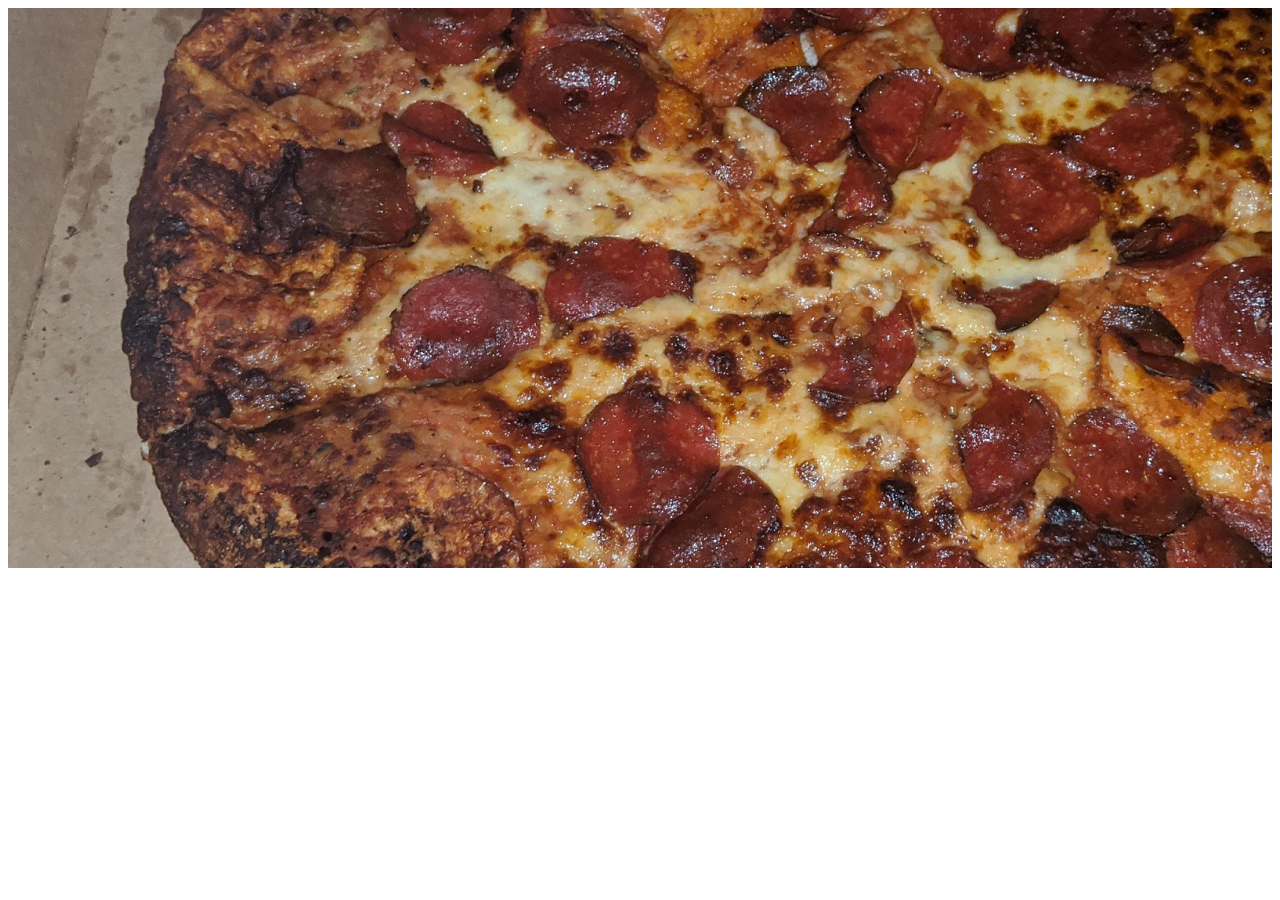
==== index.html @ e9a9fd77 "Initial Pizza" ====
<!DOCTYPE html>
<html lang="en">
    <head>
        <meta charset="utf-8">
        <title>Harwick's Funhaus</title>
        <link rel="shortcut icon" type="image/jpg" href="Images/TayneFavi.jpg"/>
      </head>

<body>
    <!--First section-->
  <div style="background-image: url('Images/worstpizzaheader.jpg'); background-size: cover; height:480px; padding-top:80px;">
  </div>
</body>

</html>
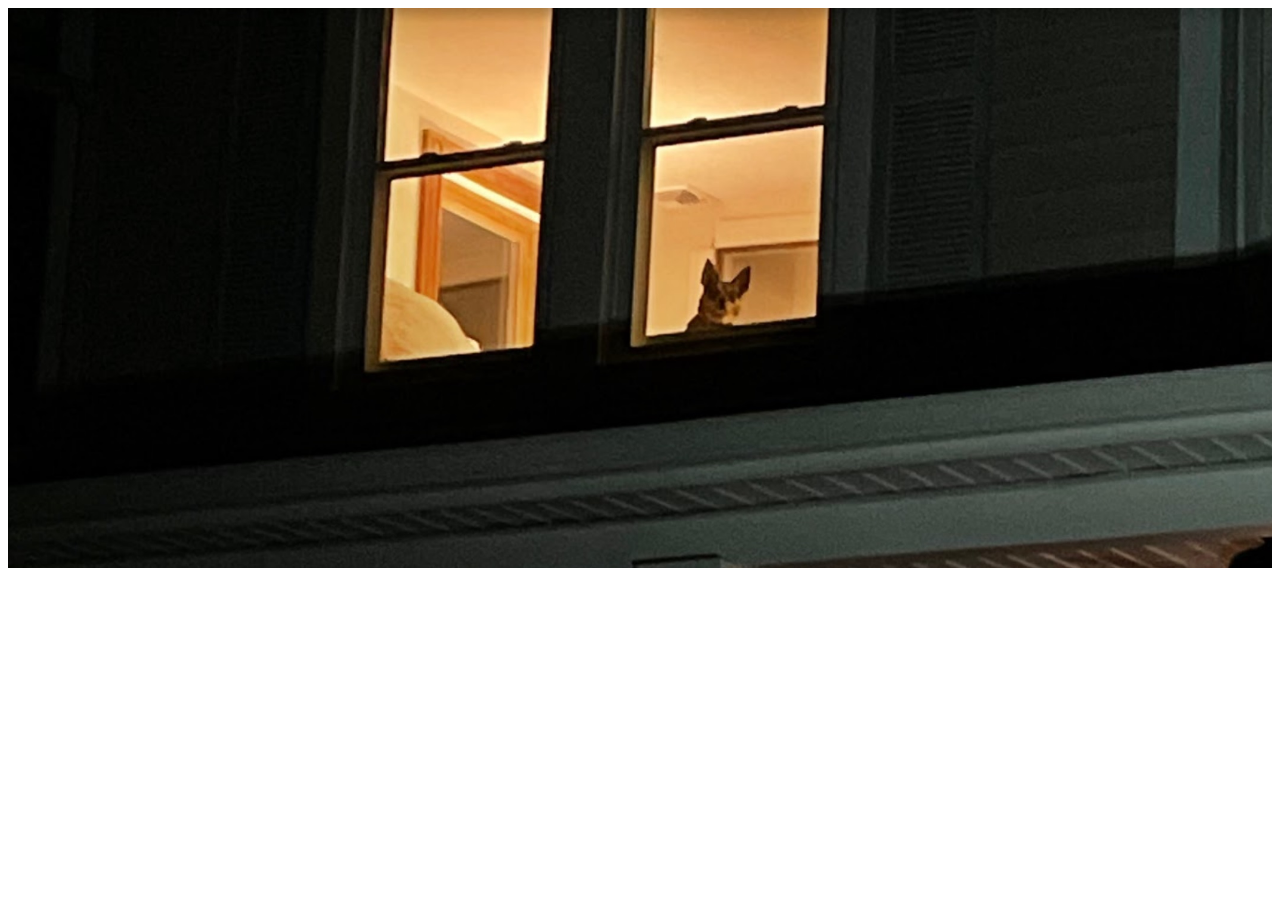
==== commit 00d5304b: "Watcher Rev 2" ====
--- a/index.html
+++ b/index.html
@@ -2,14 +2,14 @@
 <html lang="en">
     <head>
         <meta charset="utf-8">
-        <title>Harwick's Funhaus</title>
+        <title>Harwick's Funhaus!</title>
         <link rel="shortcut icon" type="image/jpg" href="Images/TayneFavi.jpg"/>
       </head>
 
 <body>
     <!--First section-->
-  <div style="background-image: url('Images/worstpizzaheader.jpg'); background-size: cover; height:480px; padding-top:80px;">
+  <div style="background-image: url('Images/Watcher.jpg'); background-size: cover; height:480px; padding-top:80px;">
   </div>
 </body>
 
-</html>+</html>
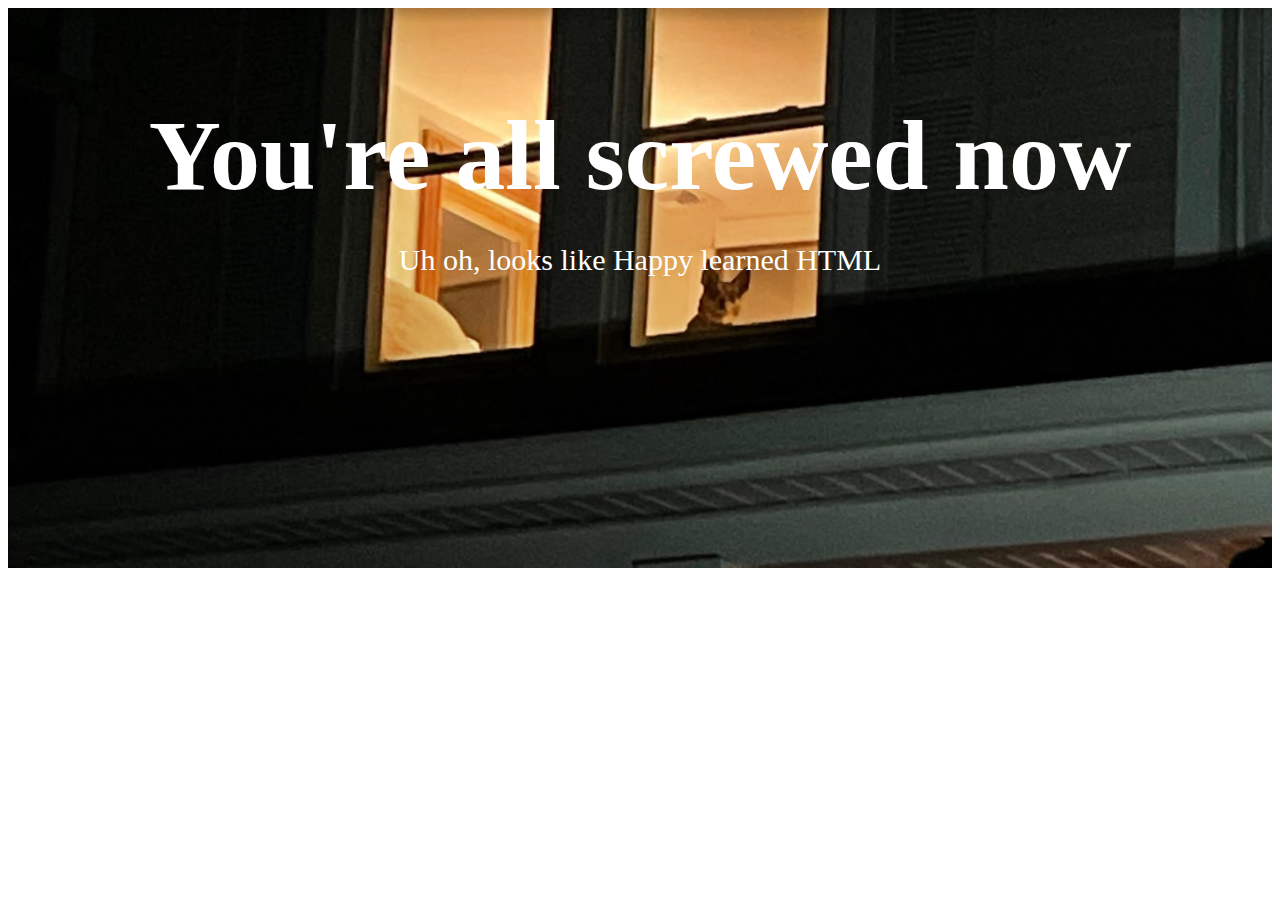
==== commit c6a9d1ba: "Header and Text" ====
--- a/index.html
+++ b/index.html
@@ -2,13 +2,15 @@
 <html lang="en">
     <head>
         <meta charset="utf-8">
-        <title>Harwick's Funhaus!</title>
+        <title>Harwick's Funhaus</title>
         <link rel="shortcut icon" type="image/jpg" href="Images/TayneFavi.jpg"/>
       </head>
 
 <body>
     <!--First section-->
-  <div style="background-image: url('Images/Watcher.jpg'); background-size: cover; height:480px; padding-top:80px;">
+  <div style="background-image: url('Images/Watcher.jpg'); background-size: cover; height:480px; padding-top:80px; text-align: center;">
+    <h1 style="font-size:100px; color:white; margin:10px;">You're all screwed now</h1>
+    <p style="font-size:30px; color: white;">Uh oh, looks like Happy learned HTML</p>
   </div>
 </body>
 
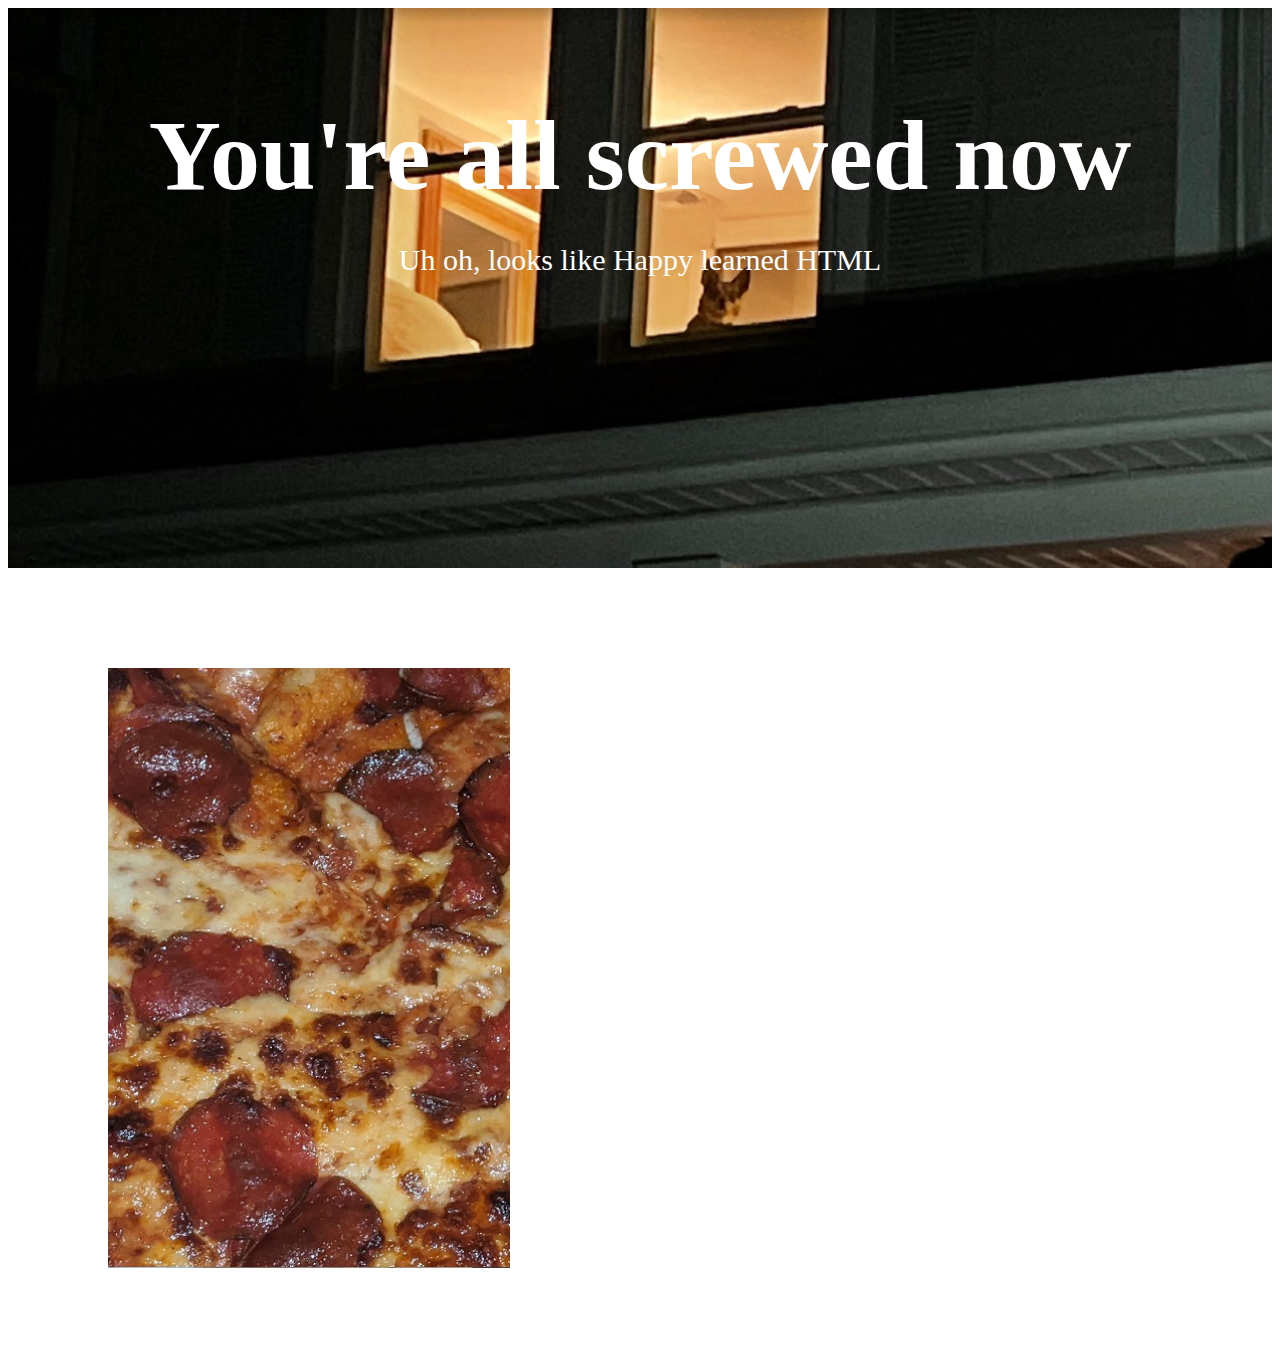
==== commit 9cd2ffce: "Test" ====
--- a/index.html
+++ b/index.html
@@ -12,6 +12,8 @@
     <h1 style="font-size:100px; color:white; margin:10px;">You're all screwed now</h1>
     <p style="font-size:30px; color: white;">Uh oh, looks like Happy learned HTML</p>
   </div>
+    <!--Second section-->
+    <img src="Images/worstpizza.jpg" style="height:600px; margin:100px; float: left;" alt="some gross pizza">
 </body>
 
 </html>
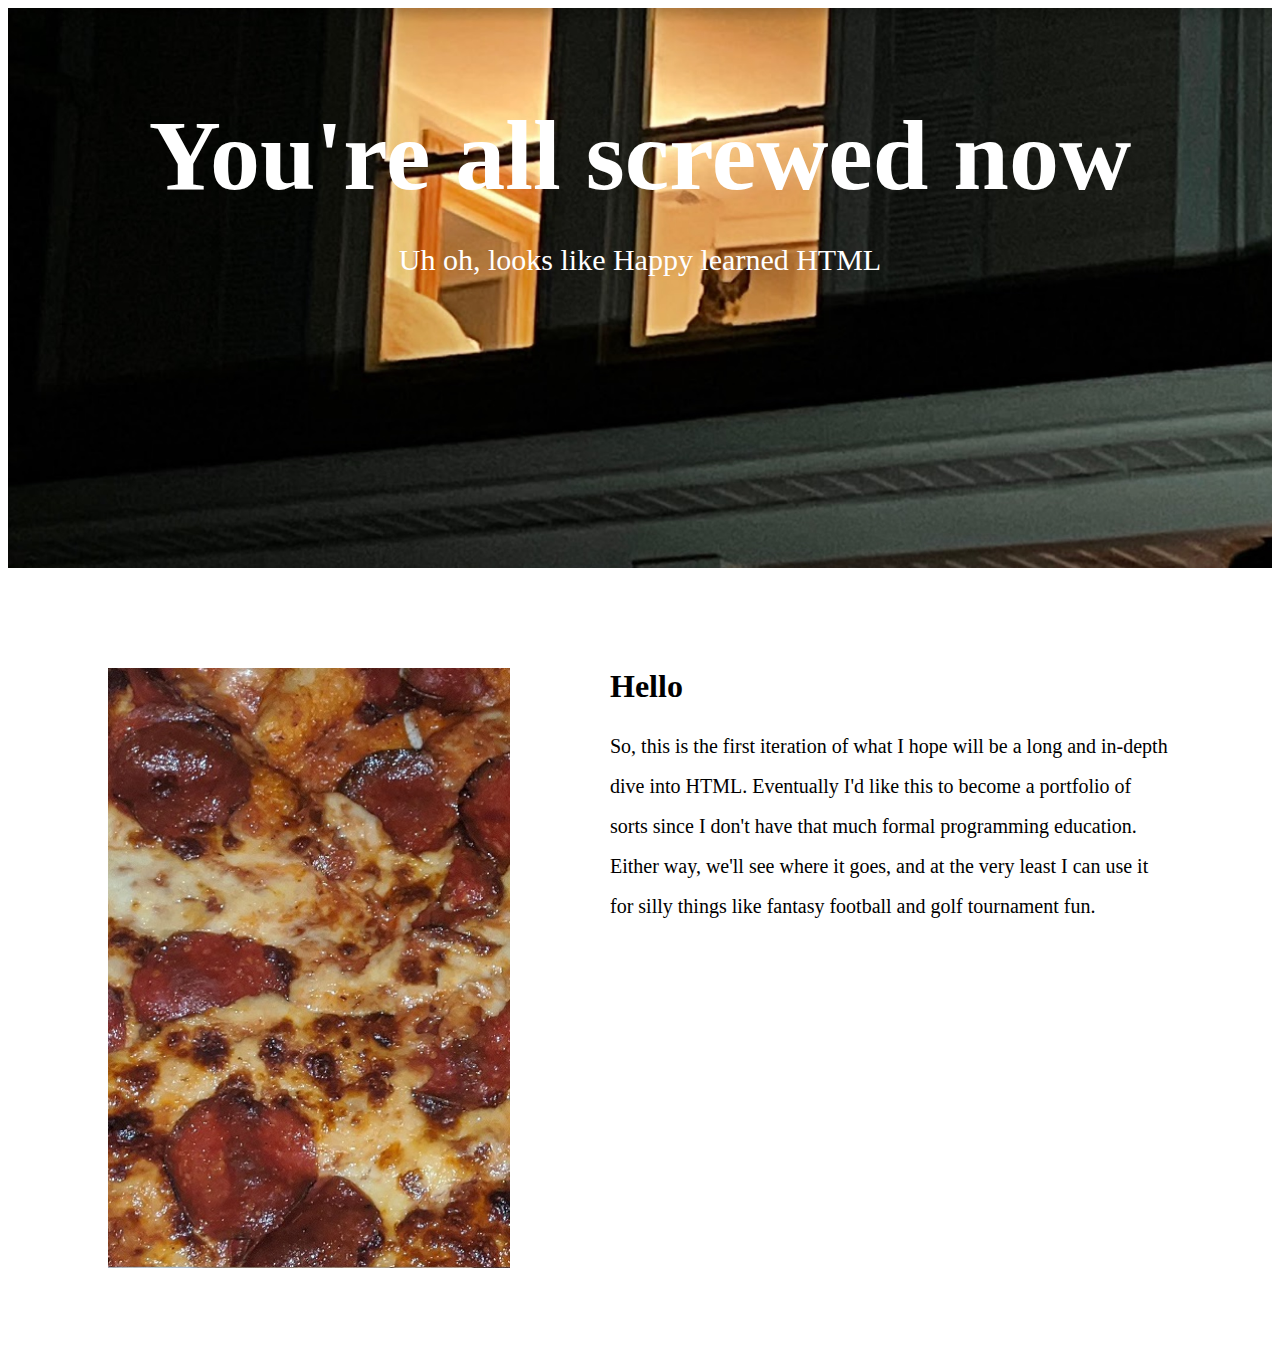
==== commit db76a0df: "Update index.html" ====
--- a/index.html
+++ b/index.html
@@ -12,8 +12,12 @@
     <h1 style="font-size:100px; color:white; margin:10px;">You're all screwed now</h1>
     <p style="font-size:30px; color: white;">Uh oh, looks like Happy learned HTML</p>
   </div>
-    <!--Second section-->
-    <img src="Images/worstpizza.jpg" style="height:600px; margin:100px; float: left;" alt="some gross pizza">
+  <!--Second section-->
+  <img src="Images/worstpizza.jpg" style="height:600px; margin:100px; float: left;" alt="some gross pizza">
+  <div style="height:600px; margin:100px;">
+    <h1>Hello </h1>
+    <p style="line-height: 2.0; font-size:20px;">So, this is the first iteration of what I hope will be a long and in-depth dive into HTML. Eventually I'd like this to become a portfolio of sorts since I don't have that much formal programming education. Either way, we'll see where it goes, and at the very least I can use it for silly things like fantasy football and golf tournament fun.</p>
+  </div>
 </body>
 
 </html>
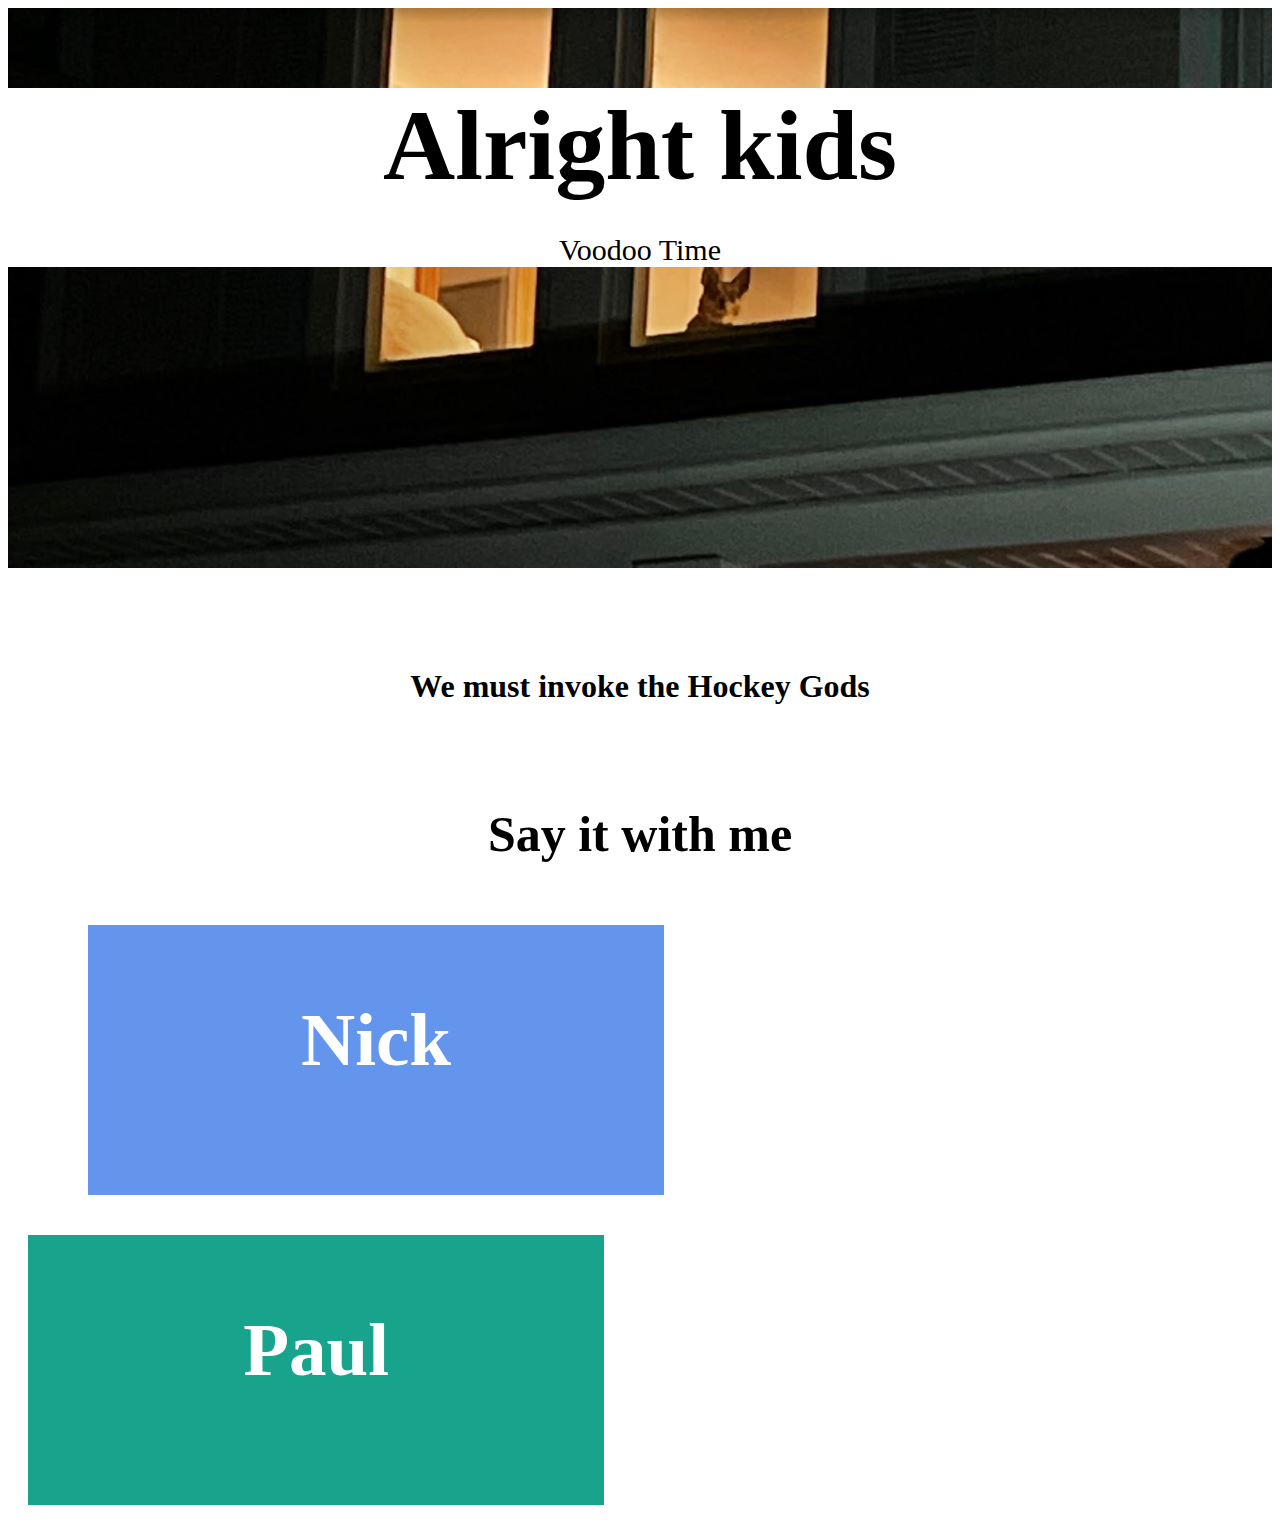
==== commit dc622c5e: "Nick Paul version" ====
--- a/index.html
+++ b/index.html
@@ -1,4 +1,5 @@
 <!DOCTYPE html>
+<link rel="stylesheet" href="css/styles.css">
 <html lang="en">
     <head>
         <meta charset="utf-8">
@@ -9,15 +10,30 @@
 <body>
     <!--First section-->
   <div style="background-image: url('Images/Watcher.jpg'); background-size: cover; height:480px; padding-top:80px; text-align: center;">
-    <h1 style="font-size:100px; color:white; margin:10px;">You're all screwed now</h1>
-    <p style="font-size:30px; color: white;">Uh oh, looks like Happy learned HTML</p>
+    <div style="background-position: center; background-color: white;">
+    <h1 style="font-size:100px; color:black; margin: 0px">Alright kids</h1>
+    <p style="font-size:30px; color: black;">Voodoo Time</p>
+    </div>
   </div>
   <!--Second section-->
-  <img src="Images/worstpizza.jpg" style="height:600px; margin:100px; float: left;" alt="some gross pizza">
-  <div style="height:600px; margin:100px;">
-    <h1>Hello </h1>
-    <p style="line-height: 2.0; font-size:20px;">So, this is the first iteration of what I hope will be a long and in-depth dive into HTML. Eventually I'd like this to become a portfolio of sorts since I don't have that much formal programming education. Either way, we'll see where it goes, and at the very least I can use it for silly things like fantasy football and golf tournament fun.</p>
+ <!--<img src="Images/worstpizza.jpg" style="height:600px; margin:100px; float: left;" alt="some gross pizza">-->
+  <div style="margin:100px; text-align: center;">
+    <h1>We must invoke the Hockey Gods</h1>
+<!--    <p style="line-height: 2.0; font-size:20px; border: 5px solid black; text-align: center;">I'm going to try to add some backbone to this thing. Eventually what I'd like to do is learn to incorporate other programming languages into web development but for now let's just focus on basic site structure.</p>
+<p style="font-size: 20px; color:#1F9AFE;">
+<a href="about.html">About this site</a>
+</p>-->
   </div>
+
+<h2 style="font-size: 50px; color: black; text-align: center;">Say it with me</h2>
+  <div class="project1">
+    <h2 style="font-size: 75px; color: white; text-align: center;">Nick</h2>
+  </div>
+
+  <div class="project2">
+    <h2 style="font-size: 75px; color: white; text-align: center;">Paul</h2>
+  </div>
+
+
 </body>
-
 </html>
--- a/css/styles.css
+++ b/css/styles.css
@@ -0,0 +1,32 @@
+.project-text {
+    text-align: center;
+    font-size: 75px;
+    color: white
+}
+
+.project1 {
+    float: left;
+    width: 44%;
+    padding: 10px;
+    margin: 20px;
+    margin-left: 80px;
+    height: 250px;
+    background-color: cornflowerblue;
+}
+
+.project2 {
+    float: left;
+    width: 44%;
+    padding: 10px;
+    margin: 20px;
+    height: 250px;
+    background-color: rgb(23, 163, 140);
+}
+
+.project1:hover {
+    background-color: blueviolet;
+}
+
+.project2:hover {
+    background-color: darkorange
+}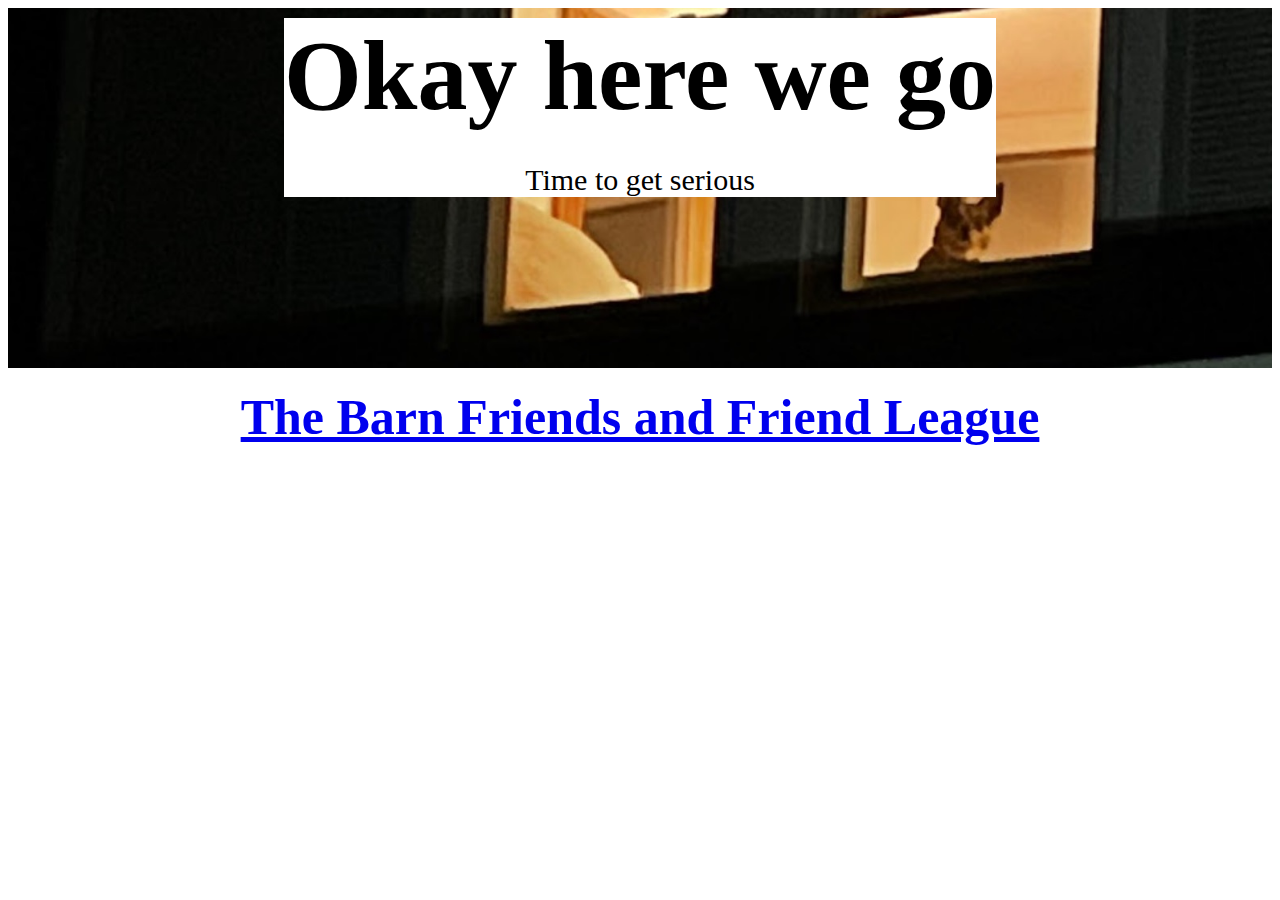
==== commit f9e47f26: "League Owners Rev1" ====
--- a/index.html
+++ b/index.html
@@ -3,37 +3,22 @@
 <html lang="en">
     <head>
         <meta charset="utf-8">
-        <title>Harwick's Funhaus</title>
+        <title>Home - Harwick's Funhaus</title>
         <link rel="shortcut icon" type="image/jpg" href="Images/TayneFavi.jpg"/>
       </head>
 
 <body>
-    <!--First section-->
-  <div style="background-image: url('Images/Watcher.jpg'); background-size: cover; height:480px; padding-top:80px; text-align: center;">
-    <div style="background-position: center; background-color: white;">
-    <h1 style="font-size:100px; color:black; margin: 0px">Alright kids</h1>
-    <p style="font-size:30px; color: black;">Voodoo Time</p>
+<!--Top Section-->
+  <div style="background-image: url('Images/Watcher.jpg'); background-size: cover; height: 350px; padding-top:10px; text-align: center;">
+    <div style="background-position: center; background-color: white; width: fit-content; margin: 0 auto;">
+      <h1 style="font-size:100px; color:black; margin: 0px">Okay here we go</h1>
+      <p style="font-size:30px; color: black;">Time to get serious</p>
     </div>
   </div>
-  <!--Second section-->
- <!--<img src="Images/worstpizza.jpg" style="height:600px; margin:100px; float: left;" alt="some gross pizza">-->
-  <div style="margin:100px; text-align: center;">
-    <h1>We must invoke the Hockey Gods</h1>
-<!--    <p style="line-height: 2.0; font-size:20px; border: 5px solid black; text-align: center;">I'm going to try to add some backbone to this thing. Eventually what I'd like to do is learn to incorporate other programming languages into web development but for now let's just focus on basic site structure.</p>
-<p style="font-size: 20px; color:#1F9AFE;">
-<a href="about.html">About this site</a>
-</p>-->
-  </div>
-
-<h2 style="font-size: 50px; color: black; text-align: center;">Say it with me</h2>
-  <div class="project1">
-    <h2 style="font-size: 75px; color: white; text-align: center;">Nick</h2>
-  </div>
-
-  <div class="project2">
-    <h2 style="font-size: 75px; color: white; text-align: center;">Paul</h2>
-  </div>
-
+<!--Intro/Description-->
+  <h1 style="font-size:50px; color:black; margin: 20px; text-align: center;">
+  <a href="football.html">The Barn Friends and Friend League</a>
+    </h1>
 
 </body>
 </html>
--- a/css/styles.css
+++ b/css/styles.css
@@ -4,29 +4,32 @@
     color: white
 }
 
-.project1 {
-    float: left;
-    width: 44%;
-    padding: 10px;
-    margin: 20px;
-    margin-left: 80px;
-    height: 250px;
-    background-color: cornflowerblue;
+span.owner {
+    display: block;
+    width: 400px;
+    height: 25px;
+    background-color: rgb(231, 231, 231);
+    padding: 5px;
+    border: 2px solid purple;
+    margin-bottom: 3px;
 }
 
-.project2 {
-    float: left;
-    width: 44%;
-    padding: 10px;
-    margin: 20px;
-    height: 250px;
-    background-color: rgb(23, 163, 140);
+.owner:hover{
+    background-color: lightcoral;
 }
 
-.project1:hover {
-    background-color: blueviolet;
+.owner .oinfo{
+    visibility: hidden;
+    width: 120px;
+    background-color: black;
+    color: #fff;
+    text-align: center;
+    border-radius: 6px;
+    padding: 5px 0;
+    position: absolute;
+    z-index: 1;
 }
 
-.project2:hover {
-    background-color: darkorange
+.owner:hover + .oinfo{
+	visibility: visible;
 }